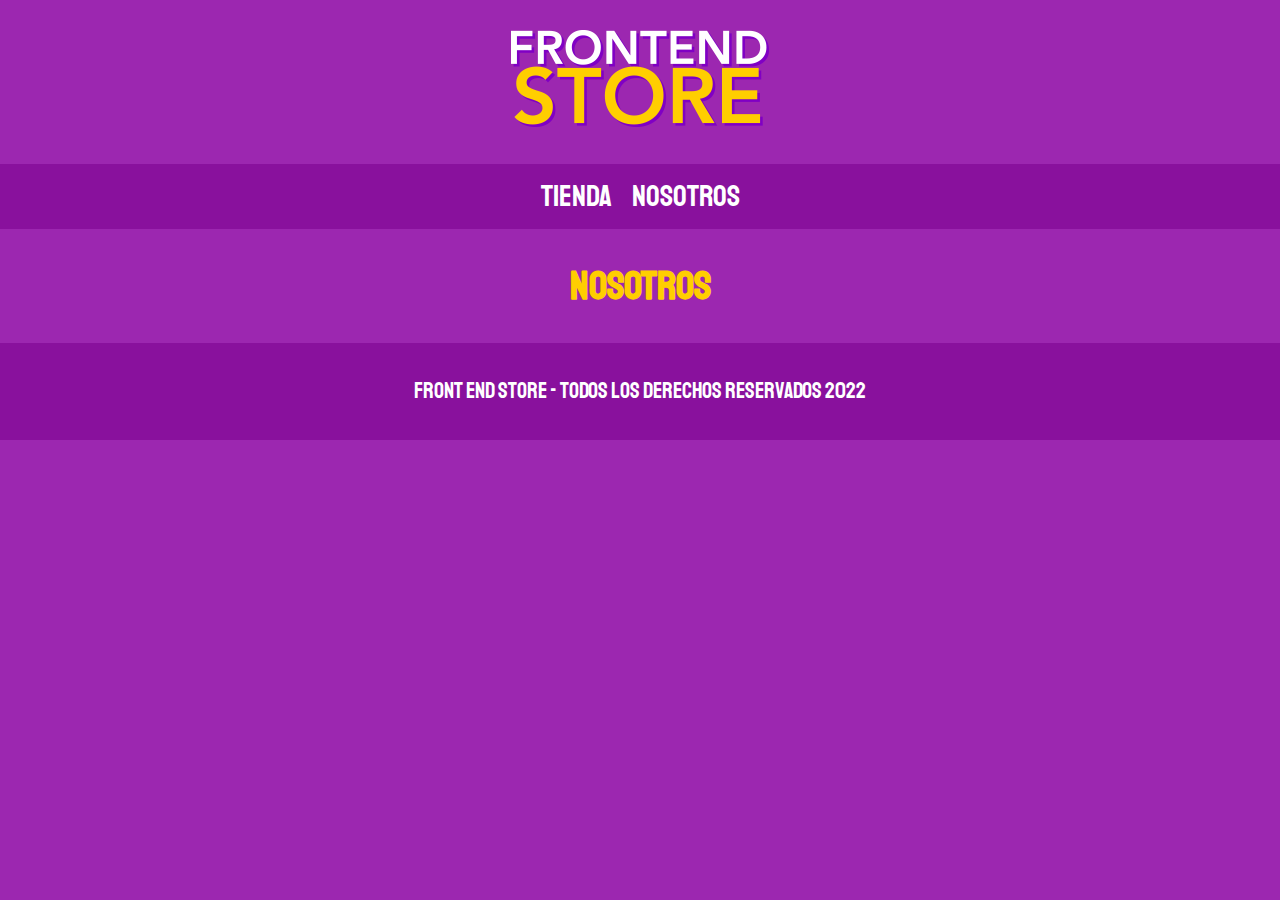
==== nosotros.html @ d60a195a "Archivos HTML para páginas 'nosotros' y 'producto'" ====
<!DOCTYPE html>
<html lang="en">
<head>
    <meta charset="UTF-8">
    <meta http-equiv="X-UA-Compatible" content="IE=edge">
    <meta name="viewport" content="width=device-width, initial-scale=1.0">
    <title>FrontEnd Store</title>
    <link rel="stylesheet" href="css/normailze.css">
    <link rel="preconnect" href="https://fonts.googleapis.com">
    <link rel="preconnect" href="https://fonts.gstatic.com" crossorigin>
    <link href="https://fonts.googleapis.com/css2?family=Staatliches&display=swap" rel="stylesheet">
    <link rel="stylesheet" href="css/styles.css">
</head>
<body>
    <header class="header">
        <a href="index.html">
            <img class="header__logo" src="img/logo.png" alt="Logotipo">
        </a>
    </header>

    <nav class="navegacion">
        <a class="navegacion__enlace" href="index.html">Tienda</a>
        <a class="navegacion__enlace" href="nosotros.html">Nosotros</a>
    </nav>

    <main class="contenedor">
        <h1>Nosotros</h1>
    </main>

    <footer class="footer">
        <p class="footer__texto">Front End Store - Todos los derechos reservados 2022</p>
    </footer>
</body>
</html>
---- css/normailze.css ----
/*! normalize.css v8.0.1 | MIT License | github.com/necolas/normalize.css */

/* Document
   ========================================================================== */

/**
 * 1. Correct the line height in all browsers.
 * 2. Prevent adjustments of font size after orientation changes in iOS.
 */

html {
  line-height: 1.15; /* 1 */
  -webkit-text-size-adjust: 100%; /* 2 */
}

/* Sections
   ========================================================================== */

/**
 * Remove the margin in all browsers.
 */

body {
  margin: 0;
}

/**
 * Render the `main` element consistently in IE.
 */

main {
  display: block;
}

/**
 * Correct the font size and margin on `h1` elements within `section` and
 * `article` contexts in Chrome, Firefox, and Safari.
 */

h1 {
  font-size: 2em;
  margin: 0.67em 0;
}

/* Grouping content
   ========================================================================== */

/**
 * 1. Add the correct box sizing in Firefox.
 * 2. Show the overflow in Edge and IE.
 */

hr {
  box-sizing: content-box; /* 1 */
  height: 0; /* 1 */
  overflow: visible; /* 2 */
}

/**
 * 1. Correct the inheritance and scaling of font size in all browsers.
 * 2. Correct the odd `em` font sizing in all browsers.
 */

pre {
  font-family: monospace, monospace; /* 1 */
  font-size: 1em; /* 2 */
}

/* Text-level semantics
   ========================================================================== */

/**
 * Remove the gray background on active links in IE 10.
 */

a {
  background-color: transparent;
}

/**
 * 1. Remove the bottom border in Chrome 57-
 * 2. Add the correct text decoration in Chrome, Edge, IE, Opera, and Safari.
 */

abbr[title] {
  border-bottom: none; /* 1 */
  text-decoration: underline; /* 2 */
  text-decoration: underline dotted; /* 2 */
}

/**
 * Add the correct font weight in Chrome, Edge, and Safari.
 */

b,
strong {
  font-weight: bolder;
}

/**
 * 1. Correct the inheritance and scaling of font size in all browsers.
 * 2. Correct the odd `em` font sizing in all browsers.
 */

code,
kbd,
samp {
  font-family: monospace, monospace; /* 1 */
  font-size: 1em; /* 2 */
}

/**
 * Add the correct font size in all browsers.
 */

small {
  font-size: 80%;
}

/**
 * Prevent `sub` and `sup` elements from affecting the line height in
 * all browsers.
 */

sub,
sup {
  font-size: 75%;
  line-height: 0;
  position: relative;
  vertical-align: baseline;
}

sub {
  bottom: -0.25em;
}

sup {
  top: -0.5em;
}

/* Embedded content
   ========================================================================== */

/**
 * Remove the border on images inside links in IE 10.
 */

img {
  border-style: none;
}

/* Forms
   ========================================================================== */

/**
 * 1. Change the font styles in all browsers.
 * 2. Remove the margin in Firefox and Safari.
 */

button,
input,
optgroup,
select,
textarea {
  font-family: inherit; /* 1 */
  font-size: 100%; /* 1 */
  line-height: 1.15; /* 1 */
  margin: 0; /* 2 */
}

/**
 * Show the overflow in IE.
 * 1. Show the overflow in Edge.
 */

button,
input { /* 1 */
  overflow: visible;
}

/**
 * Remove the inheritance of text transform in Edge, Firefox, and IE.
 * 1. Remove the inheritance of text transform in Firefox.
 */

button,
select { /* 1 */
  text-transform: none;
}

/**
 * Correct the inability to style clickable types in iOS and Safari.
 */

button,
[type="button"],
[type="reset"],
[type="submit"] {
  -webkit-appearance: button;
}

/**
 * Remove the inner border and padding in Firefox.
 */

button::-moz-focus-inner,
[type="button"]::-moz-focus-inner,
[type="reset"]::-moz-focus-inner,
[type="submit"]::-moz-focus-inner {
  border-style: none;
  padding: 0;
}

/**
 * Restore the focus styles unset by the previous rule.
 */

button:-moz-focusring,
[type="button"]:-moz-focusring,
[type="reset"]:-moz-focusring,
[type="submit"]:-moz-focusring {
  outline: 1px dotted ButtonText;
}

/**
 * Correct the padding in Firefox.
 */

fieldset {
  padding: 0.35em 0.75em 0.625em;
}

/**
 * 1. Correct the text wrapping in Edge and IE.
 * 2. Correct the color inheritance from `fieldset` elements in IE.
 * 3. Remove the padding so developers are not caught out when they zero out
 *    `fieldset` elements in all browsers.
 */

legend {
  box-sizing: border-box; /* 1 */
  color: inherit; /* 2 */
  display: table; /* 1 */
  max-width: 100%; /* 1 */
  padding: 0; /* 3 */
  white-space: normal; /* 1 */
}

/**
 * Add the correct vertical alignment in Chrome, Firefox, and Opera.
 */

progress {
  vertical-align: baseline;
}

/**
 * Remove the default vertical scrollbar in IE 10+.
 */

textarea {
  overflow: auto;
}

/**
 * 1. Add the correct box sizing in IE 10.
 * 2. Remove the padding in IE 10.
 */

[type="checkbox"],
[type="radio"] {
  box-sizing: border-box; /* 1 */
  padding: 0; /* 2 */
}

/**
 * Correct the cursor style of increment and decrement buttons in Chrome.
 */

[type="number"]::-webkit-inner-spin-button,
[type="number"]::-webkit-outer-spin-button {
  height: auto;
}

/**
 * 1. Correct the odd appearance in Chrome and Safari.
 * 2. Correct the outline style in Safari.
 */

[type="search"] {
  -webkit-appearance: textfield; /* 1 */
  outline-offset: -2px; /* 2 */
}

/**
 * Remove the inner padding in Chrome and Safari on macOS.
 */

[type="search"]::-webkit-search-decoration {
  -webkit-appearance: none;
}

/**
 * 1. Correct the inability to style clickable types in iOS and Safari.
 * 2. Change font properties to `inherit` in Safari.
 */

::-webkit-file-upload-button {
  -webkit-appearance: button; /* 1 */
  font: inherit; /* 2 */
}

/* Interactive
   ========================================================================== */

/*
 * Add the correct display in Edge, IE 10+, and Firefox.
 */

details {
  display: block;
}

/*
 * Add the correct display in all browsers.
 */

summary {
  display: list-item;
}

/* Misc
   ========================================================================== */

/**
 * Add the correct display in IE 10+.
 */

template {
  display: none;
}

/**
 * Add the correct display in IE 10.
 */

[hidden] {
  display: none;
}
---- css/styles.css ----
:root{
    --primario: #9C27B0;
    --primarioObscuro: #89119D;
    --secundario: #FFCE00;
    --secundarioObscuro: rgb(233,287,2);
    --blanco: #FFF;
    --negro: #000;

    --fuentePrincipal: 'Staatliches', cursive;
}

html{
    box-sizing: border-box;
    font-size: 62.5% /*ajustar 1rem = 10px*/;
}
*, *:before, *:after {
    box-sizing: inherit;
}

/** Globales **/
body{
    background-color: var(--primario);
    font-size: 1.6rem;
    line-height: 1.5;/*interlineado*/
}

p{
    font-size: 1.8rem;
    font-family: Arial, Helvetica, sans-serif;
    color: var(--blanco);
}

a{
    text-decoration: none;
}

img{
    max-width: 100%;
}

.contenedor{
    max-width: 120rem;
    margin: 0 auto;
}

h1,h2,h3 {
    text-align: center;
    color: var(--secundario);
    font-family: var(--fuentePrincipal);
}
h1 {
    font-size: 4rem;
}
h2{
    font-size: 3.2rem;
}
h3{
    font-size: 2.4rem;
}

/** HEADER **/

.header{
    display: flex;
    justify-content: center;
}

.header__logo{
    margin: 3rem 0;
}

/** NAVEGACION **/

.navegacion{
    background-color: var(--primarioObscuro);
    padding: 1rem 0;
    display: flex;
    justify-content: center;
    gap: 2rem;
}
.navegacion__enlace{
    font-family: var(--fuentePrincipal);
    color: var(--blanco);
    font-size: 3rem;
}
.navegacion__enlace--activo, 
.navegacion__enlace:hover{
    color: var(--secundario);
}

/** FOOTER **/
.footer{
    background-color: var(--primarioObscuro);
    padding: 1rem 0;
    margin-top: 2rem;
}

.footer__texto {
    font-family: var(--fuentePrincipal);
    text-align: center;
    font-size: 2.2rem;
}
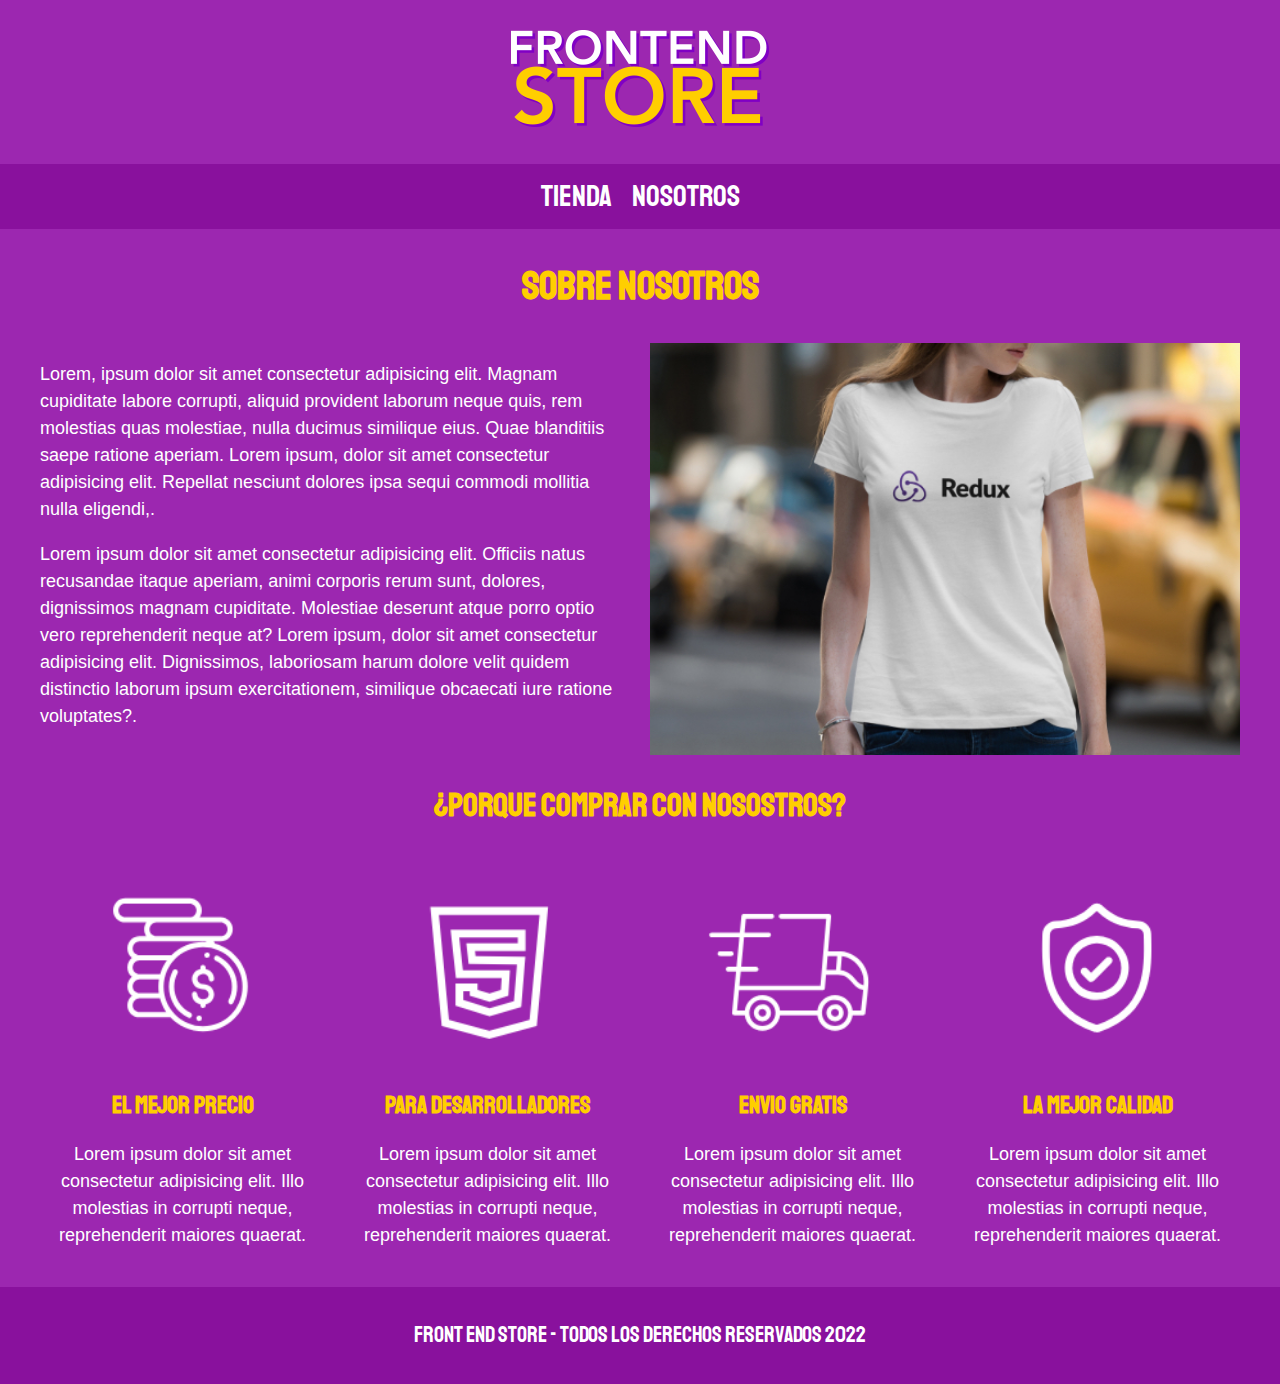
==== commit 3dfb3cd3: "La página 'Nosotros' se ha creado con GRID responsivo e iconos" ====
--- a/nosotros.html
+++ b/nosotros.html
@@ -24,8 +24,44 @@
     </nav>
 
     <main class="contenedor">
-        <h1>Nosotros</h1>
+        <h1>Sobre Nosotros</h1>
+
+        <div class="nosotros">
+            <div class="nosotros__contenido">
+                <p>Lorem, ipsum dolor sit amet consectetur adipisicing elit. Magnam cupiditate labore corrupti, aliquid provident laborum neque quis, rem molestias quas molestiae, nulla ducimus similique eius. Quae blanditiis saepe ratione aperiam. Lorem ipsum, dolor sit amet consectetur adipisicing elit. Repellat nesciunt dolores ipsa sequi commodi mollitia nulla eligendi,.
+                </p>
+                <p>Lorem ipsum dolor sit amet consectetur adipisicing elit. Officiis natus recusandae itaque aperiam, animi corporis rerum sunt, dolores, dignissimos magnam cupiditate. Molestiae deserunt atque porro optio vero reprehenderit neque at? Lorem ipsum, dolor sit amet consectetur adipisicing elit. Dignissimos, laboriosam harum dolore velit quidem distinctio laborum ipsum exercitationem, similique obcaecati iure ratione voluptates?.
+                </p>
+            </div>
+            <img src="img/nosotros.jpg" alt="imagen nosotros" class="nosotros__imagen">
+        </div>
     </main>
+
+    <section class="contenedor comprar">
+        <h2 class="comprar__titulo">¿Porque comprar con nosostros?</h2>
+        <div class="bloques">
+            <div class="bloque">
+                <img src="img/icono_1.png" alt="porque comprar" class="bloque__imagen">
+                <h3 class="bloque__titulo">El mejor precio</h3>
+                <p>Lorem ipsum dolor sit amet consectetur adipisicing elit. Illo molestias in corrupti neque, reprehenderit maiores quaerat.</p>
+            </div><!--bloque-->
+            <div class="bloque">
+                <img src="img/icono_2.png" alt="porque comprar" class="bloque__imagen">
+                <h3 class="bloque__titulo">Para desarrolladores</h3>
+                <p>Lorem ipsum dolor sit amet consectetur adipisicing elit. Illo molestias in corrupti neque, reprehenderit maiores quaerat.</p>
+            </div><!--bloque-->
+            <div class="bloque">
+                <img src="img/icono_3.png" alt="porque comprar" class="bloque__imagen">
+                <h3 class="bloque__titulo">Envio gratis</h3>
+                <p>Lorem ipsum dolor sit amet consectetur adipisicing elit. Illo molestias in corrupti neque, reprehenderit maiores quaerat.</p>
+            </div><!--bloque-->
+            <div class="bloque">
+                <img src="img/icono_4.png" alt="porque comprar" class="bloque__imagen">
+                <h3 class="bloque__titulo">La mejor calidad</h3>
+                <p>Lorem ipsum dolor sit amet consectetur adipisicing elit. Illo molestias in corrupti neque, reprehenderit maiores quaerat.</p>
+            </div><!--bloque-->
+        </div><!--bloques-->
+    </section>
 
     <footer class="footer">
         <p class="footer__texto">Front End Store - Todos los derechos reservados 2022</p>
--- a/css/styles.css
+++ b/css/styles.css
@@ -99,4 +99,116 @@
     font-family: var(--fuentePrincipal);
     text-align: center;
     font-size: 2.2rem;
+}
+
+/** GRID **/
+
+.grid{
+    display: grid;
+    grid-template-columns: repeat(2,1fr);
+    gap: 2rem;
+}
+@media (min-width: 768px) {
+    .grid{
+        grid-template-columns: repeat(3,1fr);
+    }
+}
+
+/** PRODUCTOS **/
+
+.producto{
+    background-color: var(--primarioObscuro);
+    padding: 1rem;
+}
+.producto__imagen{
+    width: 100%;
+}
+.producto__informacion{
+
+
+}
+.producto__nombre{
+    font-size: 4rem;
+}
+.producto__precio{
+    font-size: 2.8;
+    color: var(--secundario);
+}
+.producto__nombre, .producto__precio{
+    font-family: var(--fuentePrincipal);
+    margin: 1rem 0;
+    text-align: center;
+    line-height: 1.2;
+}
+
+/**GRAFICOS**/
+
+.grafico{
+    min-height: 30rem;
+    background-repeat: no-repeat;
+    background-size: cover;
+    grid-column: 1 / 3;
+
+}
+.grafico--camisas{
+    grid-row: 2 / 3;
+    background-image: url(../img/grafico1.jpg);
+}
+.grafico--node{
+    background-image: url(../img/grafico2.jpg);
+    grid-row: 8 / 9;
+}
+@media (min-width: 768px) {
+    .grafico--node{
+        grid-row: 5 / 6;
+        grid-column: 2 / 4;
+    }
+}
+
+/** NOSOTROS **/
+.nosotros{
+    display: grid;
+    grid-template-rows: repeat(2, auto);
+}
+@media (min-width: 768px) {
+    .nosotros{
+        display:grid;
+        grid-template-columns: repeat(2, 1fr);
+        column-gap: 2rem;
+    }
+}
+.nosotros__contenido{
+
+}
+.nosotros__imagen{
+    grid-row: 1 /2;
+    width: 100%;
+}
+@media (min-width: 768px) {
+    .nosotros__imagen{
+        grid-column:  2 / 3;
+    }
+}
+
+/** Bloques **/
+.bloques{
+    display: grid;
+    grid-template-columns: repeat(2, 1fr);
+    gap: 2rem;
+}
+@media (min-width: 768px) {
+    .bloques{
+        display: grid;
+        grid-template-columns: repeat(4, 1fr);
+        gap: 2rem;
+    }
+}
+.bloque{
+    text-align: center;
+}
+.bloque__titulo{
+    margin: 0;
+}
+.bloque__imagen{
+    width: 100%;
 }